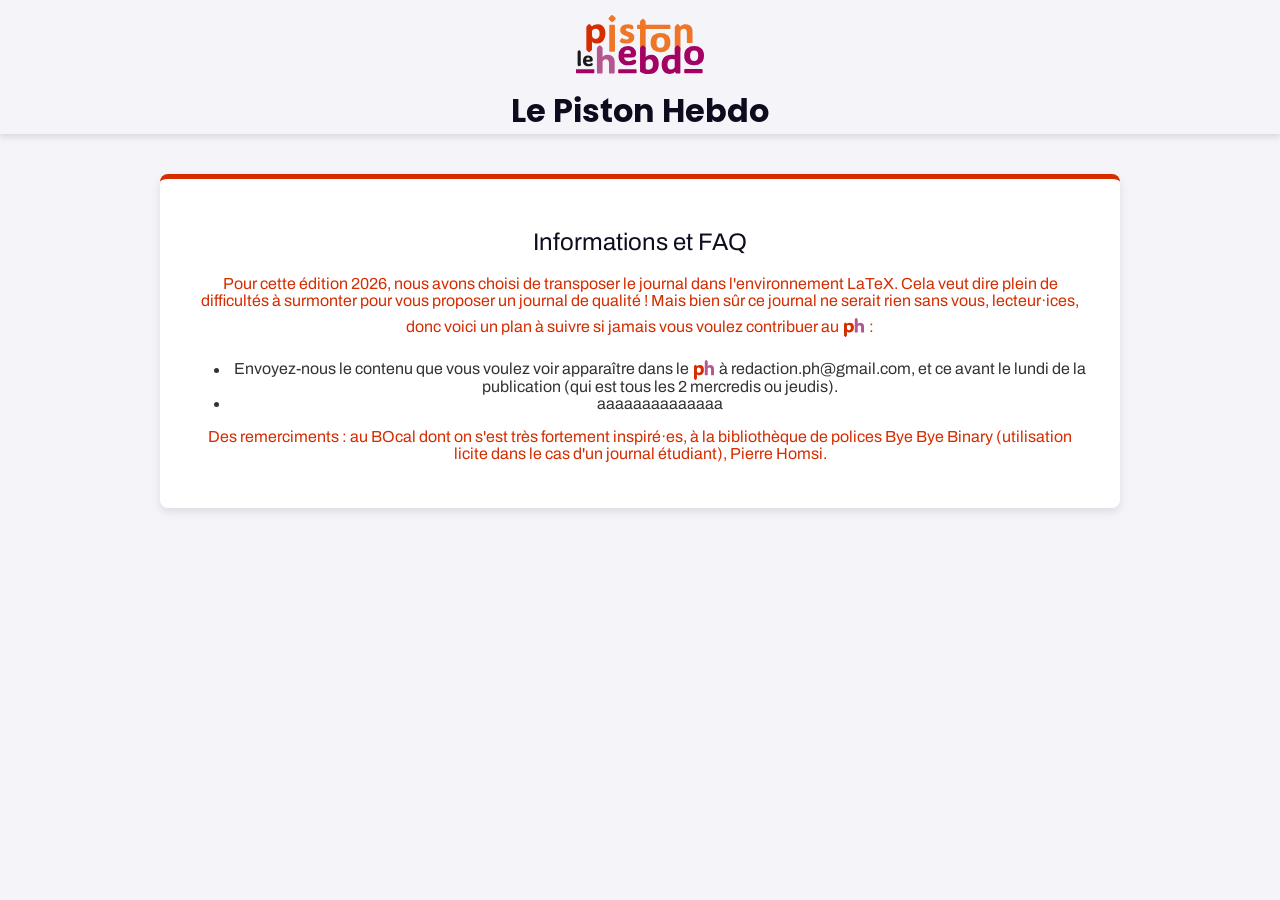
==== info.html @ 8be0f133 "Redesign de la page principale" ====
<!DOCTYPE html>
<html lang="en">
<head>
  <meta charset="UTF-8" />
  <link rel="stylesheet" href="style.css" />
  <img src="assets/images/ph_logo.svg" alt="Logo du Piston Hebdo" class="logo-ph">
</head>
<body>
  <h1>Le Piston Hebdo</h1>
  <section class="dernier-numero">
    <h2>Informations et FAQ</h2>
            <p>Pour cette édition 2026, nous avons choisi de transposer le journal dans l'environnement LaTeX. Cela veut dire plein de difficultés à surmonter
              pour vous proposer un journal de qualité ! Mais bien sûr ce journal ne serait rien sans vous, lecteur·ices, donc voici un plan à suivre si jamais
              vous voulez contribuer au <img class="petit-ph" src="assets/images/ph_petitlogo.svg"> :
            </p>

            <ul>
              <li>Envoyez-nous le contenu que vous voulez voir apparaître dans le <img class="petit-ph" src="assets/images/ph_petitlogo.svg"> à redaction.ph@gmail.com, et
                ce avant le lundi de la publication (qui est tous les 2 mercredis ou jeudis).</li>
              <li>aaaaaaaaaaaaaa</li>
            </ul>

            <p>Des remerciments : au BOcal dont on s'est très fortement inspiré·es, à la bibliothèque de polices Bye Bye Binary (utilisation licite dans le cas d'un
              journal étudiant), Pierre Homsi.</p>
    </section>


    <script src="./js/app.js"></script>
</body>
---- style.css ----
h1 {
    color: rgb(12, 12, 30);
    box-shadow: 0 4px 6px rgba(0,0,0,0.1);
    text-align: center;
    font-family:ph_title, sans-serif
}

h2 {
    color: rgb(13, 13, 30);
    text-align: center;
}

p {
    color: #d52d00;
    text-align: center;
}
bold {
    color: #d52d00; 
    text-align : center;
}

body { font-family: ph_body, sans-serif; background-color: #f4f4f9; color: #333; margin: 0; }
        header { background-color: #2c3e50; color: white; padding: 20px; text-align: center; }
        .container { max-width: 800px; margin: 40px auto; padding: 20px; background: white; border-radius: 8px; box-shadow: 0 4px 6px rgba(0,0,0,0.1); }
header { background-color: #2c3e50; color: white; padding: 30px; text-align: center; }
section { max-width: 900px; margin: 40px auto; padding: 0 20px; }

.dernier-numero { background: white; padding: 30px; border-radius: 8px; box-shadow: 0 4px 10px rgba(0,0,0,0.1); text-align: center; border-top: 5px solid #d52d00; }
.gros-bouton { display: inline-block; background: #ef7627; color: white; padding: 15px 30px; text-decoration: none; border-radius: 5px; font-weight: bold; font-size: 1.2em; margin-top: 15px; }
.gros-bouton:hover { background: #d52d00; }


.titre-annee { border-bottom: 2px solid #bdc3c7; color: #2c3e50; padding-bottom: 5px; margin-top: 40px; }
.grille-annee { display: flex; flex-wrap: wrap; gap: 20px; margin-top: 20px; }

.carte-journal { background: white; border-radius: 8px; width: calc(33.333% - 14px); box-shadow: 0 2px 5px rgba(0,0,0,0.05); display: flex; flex-direction: column; overflow: hidden; }
.icone-pdf { background: #ecf0f1; color: #7f8c8d; font-size: 1.5em; font-weight: bold; text-align: center; padding: 40px 0; border-bottom: 1px solid #e0e0e0; }
.infos-journal { padding: 15px; text-align: center; flex-grow: 1; display: flex; flex-direction: column; justify-content: space-between; }
.infos-journal h4 { margin: 0 0 15px 0; font-size: 1.1em; color: #34495e; }
.bouton-lire { background: #b55690; color: white; text-decoration: none; padding: 8px; border-radius: 4px; display: block; font-weight: bold; }
.bouton-lire:hover { background: #a30262; }

@media (max-width: 768px) {
    .carte-journal { width: calc(50% - 10px); }
}
@media (max-width: 480px) {
    .carte-journal { width: 100%; }
}

@font-face {
  font-family: ph_title; /* set name */
  src: url('assets/fonts/BBBPoppinsTN-TextBold.otf'); /* url of the font */
}

@font-face {
  font-family: ph_body; /* set name */
  font-weight: normal;
  src: url('assets/fonts/Archivo.ttf'); /* url of the font */
}

.logo-ph {
    display: block;
    margin-left: auto;
    margin-right: auto;
    margin-top: 15px;
    width: 10%;
}

.petit-ph {
    position: relative;
    top: 7px;
    width: 20px;
    margin: 2px
}
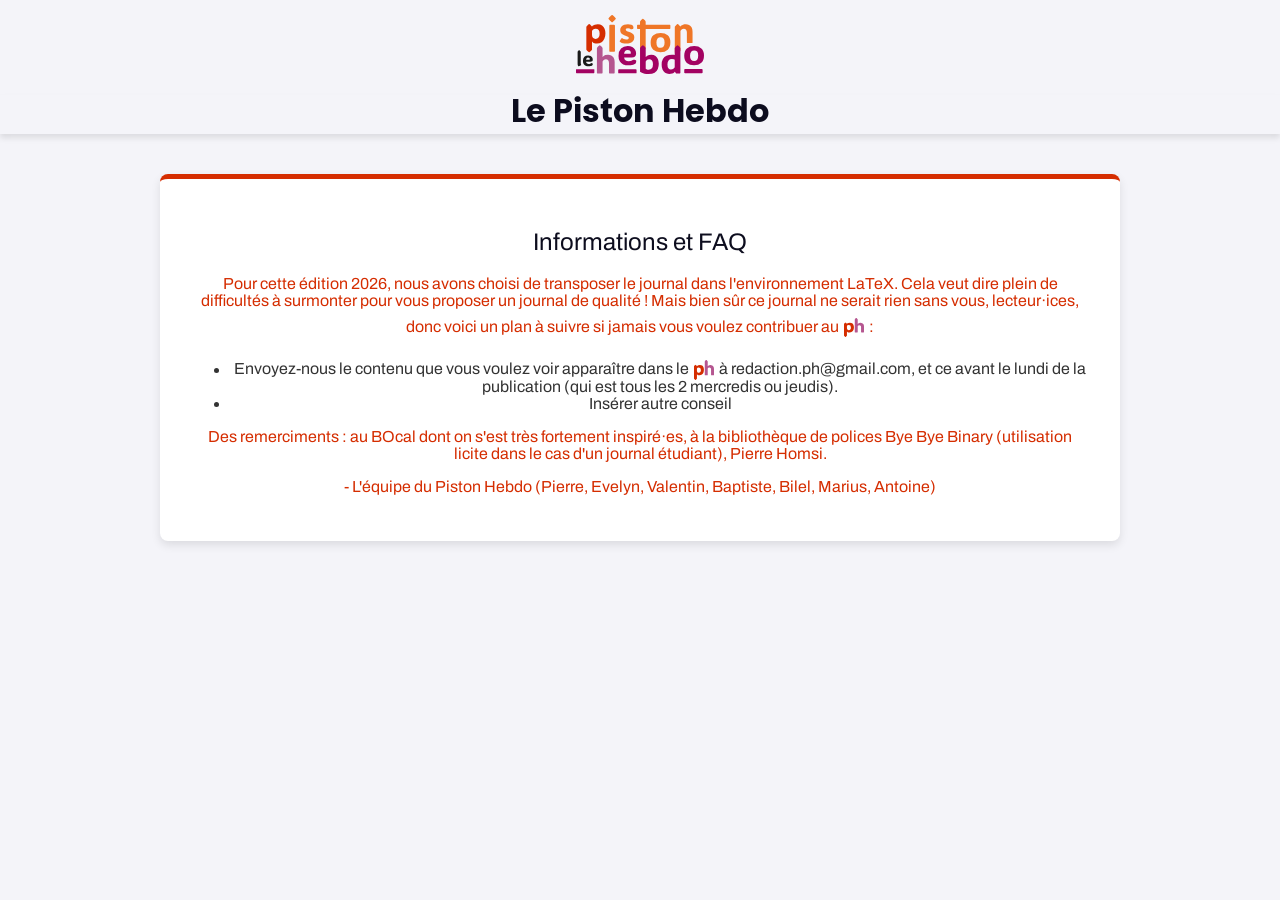
==== commit ee0365c8: "Numéro 6" ====
--- a/info.html
+++ b/info.html
@@ -17,11 +17,12 @@
             <ul>
               <li>Envoyez-nous le contenu que vous voulez voir apparaître dans le <img class="petit-ph" src="assets/images/ph_petitlogo.svg"> à redaction.ph@gmail.com, et
                 ce avant le lundi de la publication (qui est tous les 2 mercredis ou jeudis).</li>
-              <li>aaaaaaaaaaaaaa</li>
+              <li>Insérer autre conseil</li>
             </ul>
 
             <p>Des remerciments : au BOcal dont on s'est très fortement inspiré·es, à la bibliothèque de polices Bye Bye Binary (utilisation licite dans le cas d'un
               journal étudiant), Pierre Homsi.</p>
+	<p>- L'équipe du Piston Hebdo (Pierre, Evelyn, Valentin, Baptiste, Bilel, Marius, Antoine)</p>
     </section>
 
 
